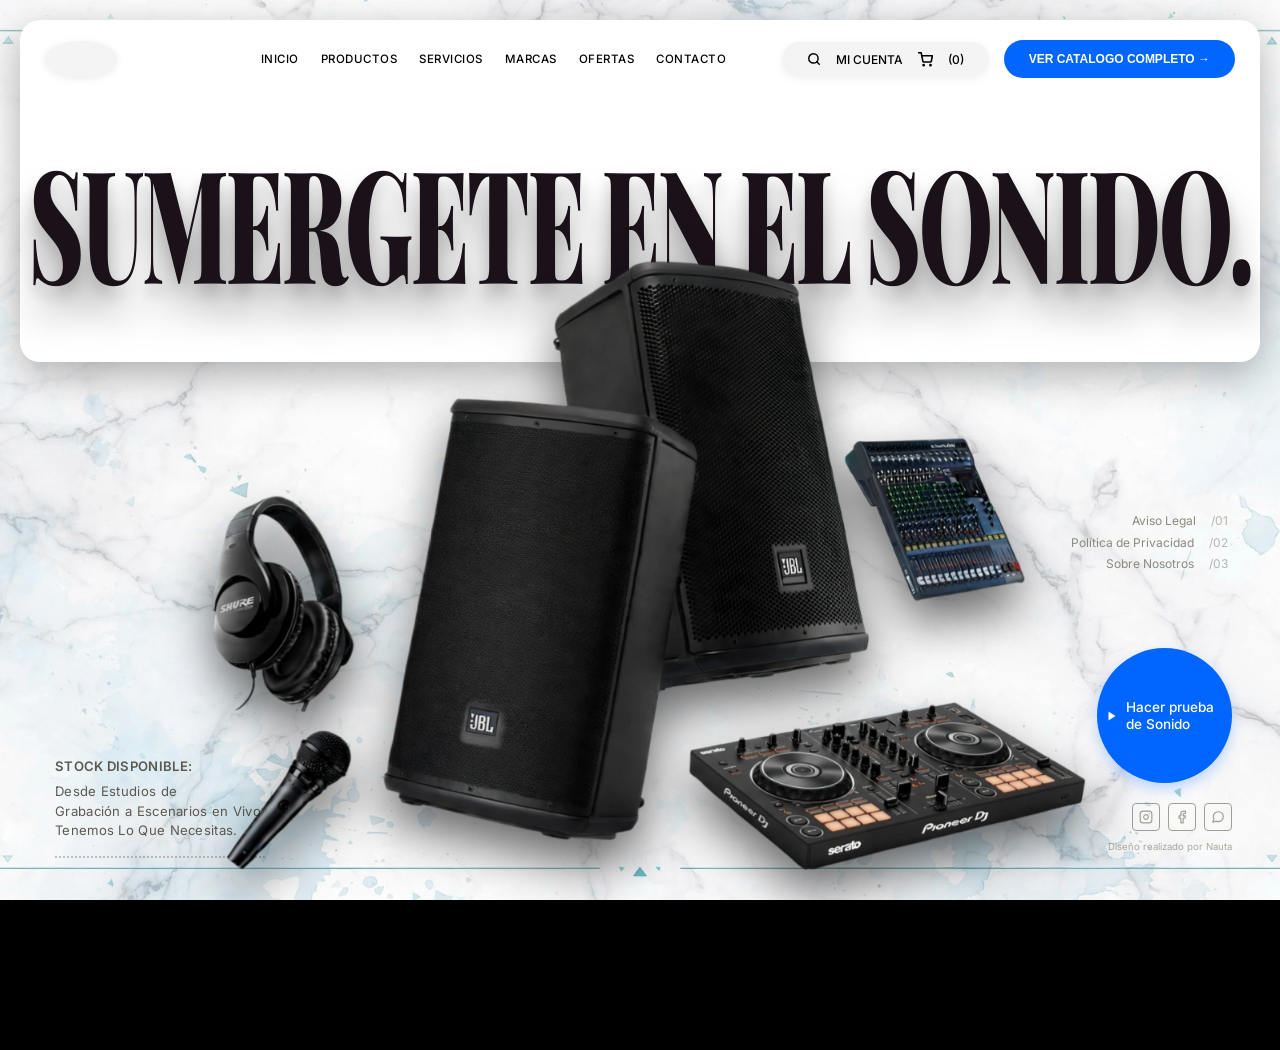
==== index.html @ 98d90fd6 "feat: initial commit - EV Pro landing page Sitio web de EV Pro, tienda de audio profesional. Incluye" ====
<!DOCTYPE html>
<html lang="es">
<head>
    <meta charset="UTF-8">
    <meta name="viewport" content="width=device-width, initial-scale=1.0">
    <title>EV Pro - Inicio</title>

    <link rel="preconnect" href="https://fonts.googleapis.com">
    <link rel="preconnect" href="https://fonts.gstatic.com" crossorigin>
    <link href="https://fonts.googleapis.com/css2?family=Inter:wght@400;500;600&family=Playfair+Display:wght@700;900&display=swap" rel="stylesheet">

    <link rel="stylesheet" href="css/style.css">
</head>
<body>

    <div class="top-panel">
        <header>
            <div class="logo-placeholder" aria-hidden="true"></div>

            <nav class="nav-center">
                <a href="#" data-route="nav-inicio">INICIO</a>
                <a href="#" data-route="nav-productos">PRODUCTOS</a>
                <a href="#" data-route="nav-servicios">SERVICIOS</a>
                <a href="#" data-route="nav-marcas">MARCAS</a>
                <a href="#" data-route="nav-ofertas">OFERTAS</a>
                <a href="#" data-route="nav-contacto">CONTACTO</a>
            </nav>

            <div class="nav-right-container">
                <div class="nav-right-pill" data-route="nav-cuenta" role="button" tabindex="0">
                    <svg width="14" height="14" viewBox="0 0 24 24" fill="none" stroke="currentColor" stroke-width="2.5" stroke-linecap="round" stroke-linejoin="round"><circle cx="11" cy="11" r="8"></circle><line x1="21" y1="21" x2="16.65" y2="16.65"></line></svg>
                    <span>MI CUENTA</span>
                    <svg width="15" height="15" viewBox="0 0 24 24" fill="none" stroke="currentColor" stroke-width="2.5" stroke-linecap="round" stroke-linejoin="round"><circle cx="9" cy="21" r="1"></circle><circle cx="20" cy="21" r="1"></circle><path d="M1 1h4l2.68 13.39a2 2 0 0 0 2 1.61h9.72a2 2 0 0 0 2-1.61L23 6H6"></path></svg>
                    <span data-route="nav-carrito">(0)</span>
                </div>
                <button class="btn-catalog" data-route="btn-catalog">VER CATALOGO COMPLETO &rarr;</button>
            </div>
        </header>

        <div class="hero-title">
            <h1>SUMERGETE EN EL SONIDO.</h1>
        </div>
    </div>

    <img
        class="decorative-products"
        src="Elementos Decorativo.png"
        alt="Productos de audio EV Pro"
        decoding="async"
        fetchpriority="high"
    >

    <div class="bottom-left">
        <strong>STOCK DISPONIBLE:</strong>
        Desde Estudios de<br>
        Grabación a Escenarios en Vivo:<br>
        Tenemos Lo Que Necesitas.
        <div class="dotted-line"></div>
    </div>

    <ul class="mid-right-links">
        <li>Aviso Legal <span>/01</span></li>
        <li>Política de Privacidad <span>/02</span></li>
        <li>Sobre Nosotros <span>/03</span></li>
    </ul>

    <div class="bottom-right">
        <button class="circle-btn" data-route="btn-prueba">
            <svg width="12" height="12" viewBox="0 0 24 24" fill="currentColor"><path d="M5 3l14 9-14 9V3z"/></svg>
            <span>Hacer prueba<br>de Sonido</span>
        </button>

        <div class="social-container">
            <div class="social-icons">
                <a href="#" data-social="instagram" aria-label="Instagram">
                    <svg width="14" height="14" viewBox="0 0 24 24" fill="none" stroke="currentColor" stroke-width="2" stroke-linecap="round" stroke-linejoin="round"><rect x="2" y="2" width="20" height="20" rx="5" ry="5"></rect><path d="M16 11.37A4 4 0 1 1 12.63 8 4 4 0 0 1 16 11.37z"></path><line x1="17.5" y1="6.5" x2="17.51" y2="6.5"></line></svg>
                </a>
                <a href="#" data-social="facebook" aria-label="Facebook">
                    <svg width="14" height="14" viewBox="0 0 24 24" fill="none" stroke="currentColor" stroke-width="2" stroke-linecap="round" stroke-linejoin="round"><path d="M18 2h-3a5 5 0 0 0-5 5v3H7v4h3v8h4v-8h3l1-4h-4V7a1 1 0 0 1 1-1h3z"></path></svg>
                </a>
                <a href="#" data-social="whatsapp" aria-label="WhatsApp">
                    <svg width="14" height="14" viewBox="0 0 24 24" fill="none" stroke="currentColor" stroke-width="2" stroke-linecap="round" stroke-linejoin="round"><path d="M21 11.5a8.38 8.38 0 0 1-.9 3.8 8.5 8.5 0 0 1-7.6 4.7 8.38 8.38 0 0 1-3.8-.9L3 21l1.9-5.7a8.38 8.38 0 0 1-.9-3.8 8.5 8.5 0 0 1 4.7-7.6 8.38 8.38 0 0 1 3.8-.9h.5a8.48 8.48 0 0 1 8 8v.5z"></path></svg>
                </a>
            </div>
            <p>Diseño realizado por Nauta</p>
        </div>
    </div>

    <script src="js/main.js"></script>
</body>
</html>
---- css/style.css ----
/* ================= VARIABLES ================= */
:root {
    --color-blue: #0066ff;
    --color-blue-hover: #0052cc;
    --color-bg-black: #000000;
    --color-text-beige: #8c897d;
    --color-pill-bg: #f4f4f5;
    --ease-smooth: cubic-bezier(0.4, 0, 0.2, 1);

    /* Stacking context */
    --z-footer: 5;
    --z-panel: 10;
    --z-decorative: 20;
}

* {
    margin: 0;
    padding: 0;
    box-sizing: border-box;
}

body {
    /* Posicionamiento */
    position: relative;

    /* Box model */
    width: 100vw;
    height: 100vh;
    overflow: hidden;

    /* Tipografía */
    font-family: 'Inter', sans-serif;

    /* Visual — fondo */
    background-color: var(--color-bg-black);
    background-image: url('../Fondo Web.png');
    background-size: cover;
    background-position: center;
    background-repeat: no-repeat;
}

/* ================= PANEL BLANCO SUPERIOR ================= */
.top-panel {
    /* Posicionamiento */
    position: absolute;
    top: 20px;
    left: 20px;
    right: 20px;
    z-index: var(--z-panel);

    /* Layout */
    display: flex;
    flex-direction: column;
    height: 38vh;
    padding: 20px 25px;

    /* Visual */
    background: #ffffff;
    border-radius: 20px;
    box-shadow: 0 12px 40px rgba(0, 0, 0, 0.3);

    /* Animación */
    animation: panelFadeIn 0.8s var(--ease-smooth) both;
}

@keyframes panelFadeIn {
    from {
        opacity: 0;
        transform: translateY(-20px);
    }
    to {
        opacity: 1;
        transform: translateY(0);
    }
}

/* ================= NAVEGACIÓN ================= */
header {
    display: grid;
    grid-template-columns: 160px 1fr auto;
    align-items: center;
    gap: 20px;
}

.logo-placeholder {
    /* Box model */
    flex-shrink: 0;
    width: 72px;
    height: 36px;

    /* Visual */
    background: var(--color-pill-bg);
    border-radius: 50%;
    box-shadow: 0 2px 8px rgba(0, 0, 0, 0.08);

    /* Transición */
    transition: background-color 0.3s var(--ease-smooth), box-shadow 0.3s var(--ease-smooth);
}

.logo-placeholder:hover {
    background: #e8e8ea;
}

.nav-center {
    display: flex;
    justify-content: center;
    gap: 22px;
    flex-wrap: wrap;
}

.nav-center a {
    /* Posicionamiento */
    position: relative;
    padding: 4px 0;
    white-space: nowrap;

    /* Tipografía */
    font-size: 0.72rem;
    font-weight: 500;
    letter-spacing: 0.5px;
    color: #000;
    text-decoration: none;

    /* Transición */
    transition: color 0.3s var(--ease-smooth);
}

.nav-center a::after {
    content: '';
    position: absolute;
    left: 0;
    bottom: 0;
    width: 0;
    height: 1.5px;
    background: var(--color-blue);
    transition: width 0.3s var(--ease-smooth);
}

.nav-center a:hover {
    color: var(--color-blue);
}

.nav-center a:hover::after {
    width: 100%;
}

.nav-right-container {
    display: flex;
    align-items: center;
    gap: 15px;
}

.nav-right-pill {
    /* Layout */
    display: flex;
    align-items: center;
    gap: 15px;
    padding: 10px 25px;

    /* Tipografía */
    font-size: 0.75rem;
    font-weight: 500;
    color: #000;

    /* Visual */
    background: var(--color-pill-bg);
    border-radius: 40px;
    box-shadow: 0 2px 8px rgba(0, 0, 0, 0.06);

    /* Interacción */
    cursor: pointer;

    /* Transición */
    transition: background-color 0.3s var(--ease-smooth), transform 0.2s var(--ease-smooth), box-shadow 0.3s var(--ease-smooth);
}

.nav-right-pill:hover {
    background: #e8e8ea;
    transform: translateY(-2px);
    box-shadow: 0 6px 16px rgba(0, 0, 0, 0.12);
}

.nav-right-pill svg {
    color: #000;
    transition: color 0.3s var(--ease-smooth);
}

.nav-right-pill:hover svg {
    color: var(--color-blue);
}

.btn-catalog {
    /* Layout */
    display: flex;
    align-items: center;
    padding: 12px 25px;

    /* Tipografía */
    font-size: 0.75rem;
    font-weight: 600;
    color: #fff;

    /* Visual */
    background: var(--color-blue);
    border: none;
    border-radius: 40px;

    /* Interacción */
    cursor: pointer;

    /* Transición */
    transition: background-color 0.3s var(--ease-smooth), transform 0.2s var(--ease-smooth), box-shadow 0.3s var(--ease-smooth);
}

.btn-catalog:hover {
    background: var(--color-blue-hover);
    transform: translateY(-2px);
    box-shadow: 0 8px 16px rgba(0, 102, 255, 0.35);
}

.btn-catalog:active {
    transform: translateY(0);
}

/* ================= TIPOGRAFÍA GIGANTE ================= */
.hero-title {
    flex-grow: 1;
    display: flex;
    justify-content: center;
    align-items: center;
    width: 100%;
}

.hero-title h1 {
    /* Box model */
    margin-top: 2vh;

    /* Tipografía */
    font-family: 'Playfair Display', serif;
    font-size: 7vw;
    font-weight: 900;
    line-height: 1;
    letter-spacing: -2px;
    white-space: nowrap;
    color: #1b1219;

    /* Visual */
    text-shadow: 0px 18px 28px rgba(0, 0, 0, 0.35), 0px 6px 12px rgba(0, 0, 0, 0.18);

    /* Transform y animación */
    transform: scaleY(1.75);
    animation: titleSlideIn 1s var(--ease-smooth) 0.2s both;
}

@keyframes titleSlideIn {
    from {
        opacity: 0;
        transform: scaleY(1.75) translateX(-30px);
    }
    to {
        opacity: 1;
        transform: scaleY(1.75) translateX(0);
    }
}

/* ================= INFERIOR IZQUIERDA ================= */
.bottom-left {
    /* Posicionamiento */
    position: absolute;
    bottom: 42px;
    left: 55px;
    z-index: var(--z-footer);

    /* Tipografía */
    font-size: 0.82rem;
    line-height: 1.5;
    letter-spacing: 0.3px;
    color: #5c5950;

    /* Animación */
    animation: sideFadeIn 0.8s var(--ease-smooth) 0.4s both;
}

.bottom-left strong {
    display: block;
    margin-bottom: 5px;
    font-weight: 600;
}

.dotted-line {
    margin-top: 15px;
    border-bottom: 2px dotted var(--color-text-beige);
    width: 100%;
    opacity: 0.5;
}

/* ================= MEDIA DERECHA ================= */
.mid-right-links {
    /* Posicionamiento */
    position: absolute;
    bottom: 325px;
    right: 52px;
    z-index: var(--z-footer);

    /* Layout */
    text-align: right;
    list-style: none;

    /* Tipografía */
    font-size: 0.75rem;
    line-height: 1.8;
    color: var(--color-text-beige);

    /* Animación */
    animation: sideFadeIn 0.8s var(--ease-smooth) 0.6s both;
}

.mid-right-links li {
    transition: color 0.3s var(--ease-smooth), transform 0.3s var(--ease-smooth);
    cursor: pointer;
}

.mid-right-links li:hover {
    color: #fff;
    transform: translateX(-4px);
    text-shadow: 0 0 12px rgba(255, 255, 255, 0.2);
}

.mid-right-links span {
    opacity: 0.6;
    margin-left: 12px;
}

/* ================= INFERIOR DERECHA ================= */
.bottom-right {
    /* Posicionamiento */
    position: absolute;
    bottom: 48px;
    right: 48px;
    z-index: var(--z-footer);

    /* Layout */
    display: flex;
    flex-direction: column;
    align-items: flex-end;
    gap: 20px;

    /* Animación */
    animation: sideFadeIn 0.8s var(--ease-smooth) 0.8s both;
}

@keyframes sideFadeIn {
    from {
        opacity: 0;
        transform: translateY(15px);
    }
    to {
        opacity: 1;
        transform: translateY(0);
    }
}

.circle-btn {
    /* Layout */
    display: flex;
    align-items: center;
    justify-content: center;
    gap: 8px;
    padding-right: 10px;

    /* Box model */
    width: 135px;
    height: 135px;

    /* Tipografía */
    font-family: 'Inter', sans-serif;
    font-size: 0.85rem;
    font-weight: 500;
    line-height: 1.2;
    text-align: left;
    color: #ffffff;

    /* Visual */
    background-color: var(--color-blue);
    border: none;
    border-radius: 50%;
    box-shadow: 0 6px 14px rgba(0, 102, 255, 0.25);

    /* Interacción */
    cursor: pointer;

    /* Transición */
    transition: background-color 0.3s var(--ease-smooth), transform 0.3s var(--ease-smooth), box-shadow 0.3s var(--ease-smooth);
}

.circle-btn:hover {
    background-color: var(--color-blue-hover);
    transform: scale(1.08);
    box-shadow: 0 10px 24px rgba(0, 102, 255, 0.45);
}

.circle-btn:active {
    transform: scale(1.02);
}

.circle-btn svg {
    flex-shrink: 0;
    transition: transform 0.3s var(--ease-smooth);
}

.circle-btn:hover svg {
    transform: translateX(2px);
}

.social-container {
    display: flex;
    flex-direction: column;
    align-items: flex-end;
    gap: 10px;
}

.social-icons {
    display: flex;
    gap: 8px;
}

.social-icons a {
    /* Layout */
    display: flex;
    align-items: center;
    justify-content: center;

    /* Box model */
    width: 28px;
    height: 28px;

    /* Visual */
    border: 1px solid var(--color-text-beige);
    border-radius: 4px;
    color: var(--color-text-beige);
    opacity: 0.8;

    /* Interacción */
    cursor: pointer;
    text-decoration: none;

    /* Transición */
    transition: background-color 0.3s var(--ease-smooth), color 0.3s var(--ease-smooth), transform 0.2s var(--ease-smooth), border-color 0.3s var(--ease-smooth);
}

.social-icons a:hover {
    background: var(--color-blue);
    border-color: var(--color-blue);
    color: #fff;
    opacity: 1;
    transform: translateY(-2px);
    box-shadow: 0 4px 12px rgba(0, 102, 255, 0.4);
}

.social-container p {
    color: var(--color-text-beige);
    font-size: 0.6rem;
    opacity: 0.7;
}

/* ================= ELEMENTO DECORATIVO CENTRAL ================= */
.decorative-products {
    /* Posicionamiento */
    position: absolute;
    left: 50%;
    bottom: -150px;
    z-index: var(--z-decorative);

    /* Box model */
    width: min(128.25vw, 2345.64px);
    max-height: 108.63vh;
    height: auto;

    /* Visual */
    pointer-events: none;

    /* Transform y animación */
    transform: translateX(-50%);
    animation:
        decorativeRise 1.2s var(--ease-smooth) 0.3s both,
        decorativeBreathe 4s ease-in-out 1.8s infinite;
}

@keyframes decorativeRise {
    from {
        opacity: 0;
        transform: translateX(-50%) translateY(40px);
    }
    to {
        opacity: 1;
        transform: translateX(-50%) translateY(0);
    }
}

@keyframes decorativeBreathe {
    0%, 100% {
        transform: translateX(-50%);
        opacity: 1;
    }
    50% {
        transform: translateX(-50%);
        opacity: 0.82;
    }
}

/* ================= ACCESIBILIDAD ================= */
:focus-visible {
    outline: 2px solid var(--color-blue);
    outline-offset: 3px;
}

@media (prefers-reduced-motion: reduce) {
    *,
    *::before,
    *::after {
        animation-duration: 0.01ms !important;
        animation-iteration-count: 1 !important;
        transition-duration: 0.01ms !important;
    }
}
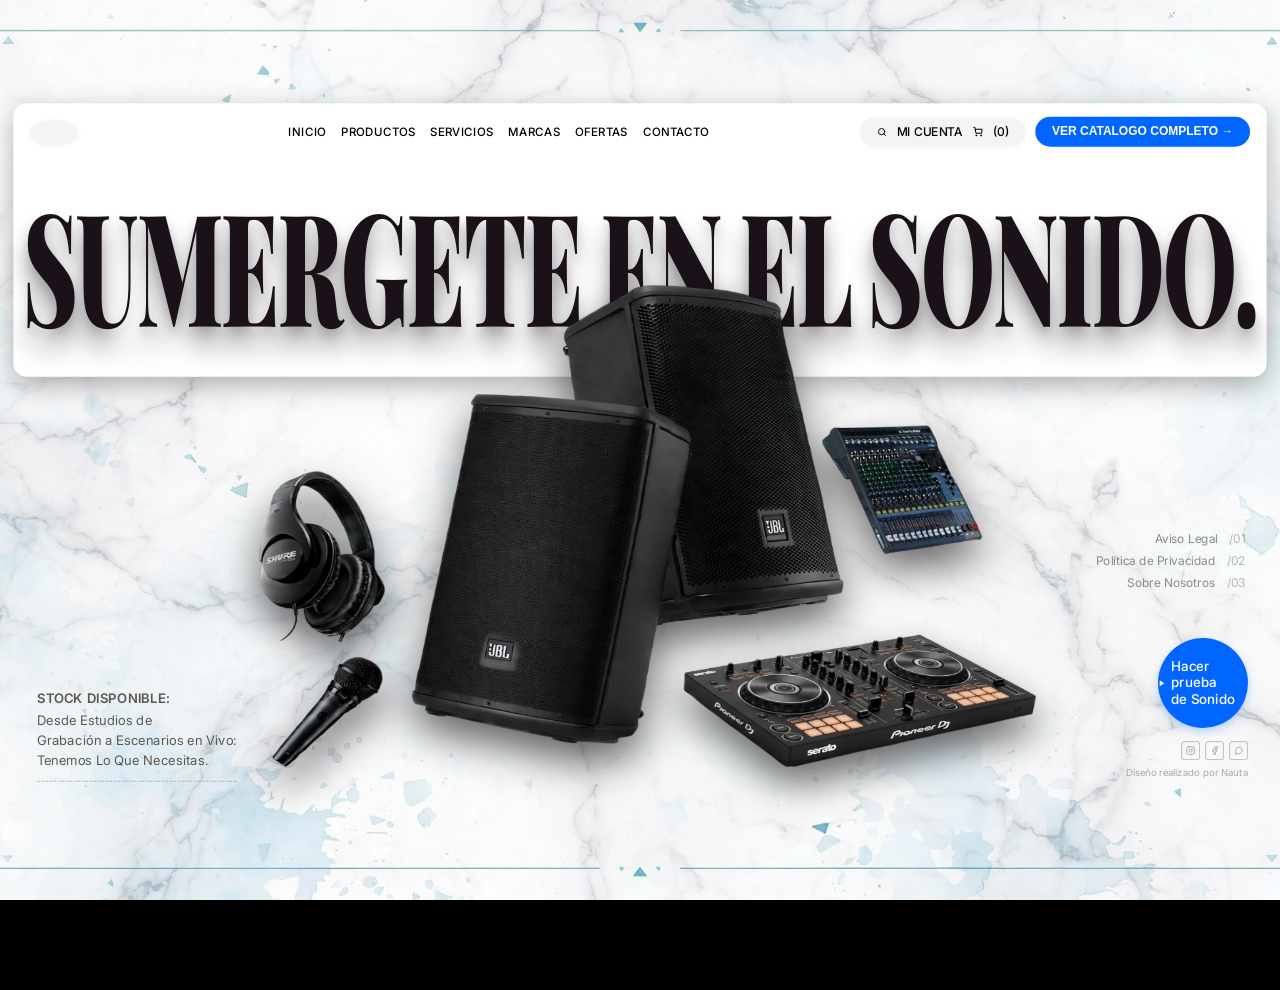
==== commit 777cd61b: "style: replace decorative breathe with float, fix scroll black background" ====
--- a/index.html
+++ b/index.html
@@ -12,7 +12,7 @@
     <link rel="stylesheet" href="css/style.css">
 </head>
 <body>
-
+    <div id="app">
     <div class="top-panel">
         <header>
             <div class="logo-placeholder" aria-hidden="true"></div>
@@ -86,6 +86,8 @@
         </div>
     </div>
 
+    </div>
+
     <script src="js/main.js"></script>
 </body>
 </html>
--- a/css/style.css
+++ b/css/style.css
@@ -20,23 +20,24 @@
 }
 
 body {
-    /* Posicionamiento */
-    position: relative;
-
-    /* Box model */
+    margin: 0;
     width: 100vw;
     height: 100vh;
     overflow: hidden;
-
-    /* Tipografía */
     font-family: 'Inter', sans-serif;
-
-    /* Visual — fondo */
     background-color: var(--color-bg-black);
     background-image: url('../Fondo Web.png');
     background-size: cover;
     background-position: center;
     background-repeat: no-repeat;
+    background-attachment: fixed;
+}
+
+#app {
+    position: relative;
+    width: 1920px;
+    height: 1080px;
+    transform-origin: top left;
 }
 
 /* ================= PANEL BLANCO SUPERIOR ================= */
@@ -51,7 +52,7 @@
     /* Layout */
     display: flex;
     flex-direction: column;
-    height: 38vh;
+    height: 410px;
     padding: 20px 25px;
 
     /* Visual */
@@ -115,7 +116,7 @@
     white-space: nowrap;
 
     /* Tipografía */
-    font-size: 0.72rem;
+    font-size: calc(0.72rem / var(--page-scale, 1));
     font-weight: 500;
     letter-spacing: 0.5px;
     color: #000;
@@ -158,7 +159,7 @@
     padding: 10px 25px;
 
     /* Tipografía */
-    font-size: 0.75rem;
+    font-size: calc(0.75rem / var(--page-scale, 1));
     font-weight: 500;
     color: #000;
 
@@ -196,7 +197,7 @@
     padding: 12px 25px;
 
     /* Tipografía */
-    font-size: 0.75rem;
+    font-size: calc(0.75rem / var(--page-scale, 1));
     font-weight: 600;
     color: #fff;
 
@@ -233,11 +234,11 @@
 
 .hero-title h1 {
     /* Box model */
-    margin-top: 2vh;
+    margin-top: 22px;
 
     /* Tipografía */
     font-family: 'Playfair Display', serif;
-    font-size: 7vw;
+    font-size: 134px;
     font-weight: 900;
     line-height: 1;
     letter-spacing: -2px;
@@ -272,7 +273,7 @@
     z-index: var(--z-footer);
 
     /* Tipografía */
-    font-size: 0.82rem;
+    font-size: calc(0.82rem / var(--page-scale, 1));
     line-height: 1.5;
     letter-spacing: 0.3px;
     color: #5c5950;
@@ -307,7 +308,7 @@
     list-style: none;
 
     /* Tipografía */
-    font-size: 0.75rem;
+    font-size: calc(0.75rem / var(--page-scale, 1));
     line-height: 1.8;
     color: var(--color-text-beige);
 
@@ -374,7 +375,7 @@
 
     /* Tipografía */
     font-family: 'Inter', sans-serif;
-    font-size: 0.85rem;
+    font-size: calc(0.85rem / var(--page-scale, 1));
     font-weight: 500;
     line-height: 1.2;
     text-align: left;
@@ -459,7 +460,7 @@
 
 .social-container p {
     color: var(--color-text-beige);
-    font-size: 0.6rem;
+    font-size: calc(0.6rem / var(--page-scale, 1));
     opacity: 0.7;
 }
 
@@ -472,8 +473,8 @@
     z-index: var(--z-decorative);
 
     /* Box model */
-    width: min(128.25vw, 2345.64px);
-    max-height: 108.63vh;
+    width: 2192px;
+    max-height: 1097px;
     height: auto;
 
     /* Visual */
@@ -483,7 +484,7 @@
     transform: translateX(-50%);
     animation:
         decorativeRise 1.2s var(--ease-smooth) 0.3s both,
-        decorativeBreathe 4s ease-in-out 1.8s infinite;
+        decorativeFloat 5s ease-in-out 1.8s infinite;
 }
 
 @keyframes decorativeRise {
@@ -497,14 +498,12 @@
     }
 }
 
-@keyframes decorativeBreathe {
+@keyframes decorativeFloat {
     0%, 100% {
-        transform: translateX(-50%);
-        opacity: 1;
+        transform: translateX(-50%) translateY(0);
     }
     50% {
-        transform: translateX(-50%);
-        opacity: 0.82;
+        transform: translateX(-50%) translateY(-8px);
     }
 }
 
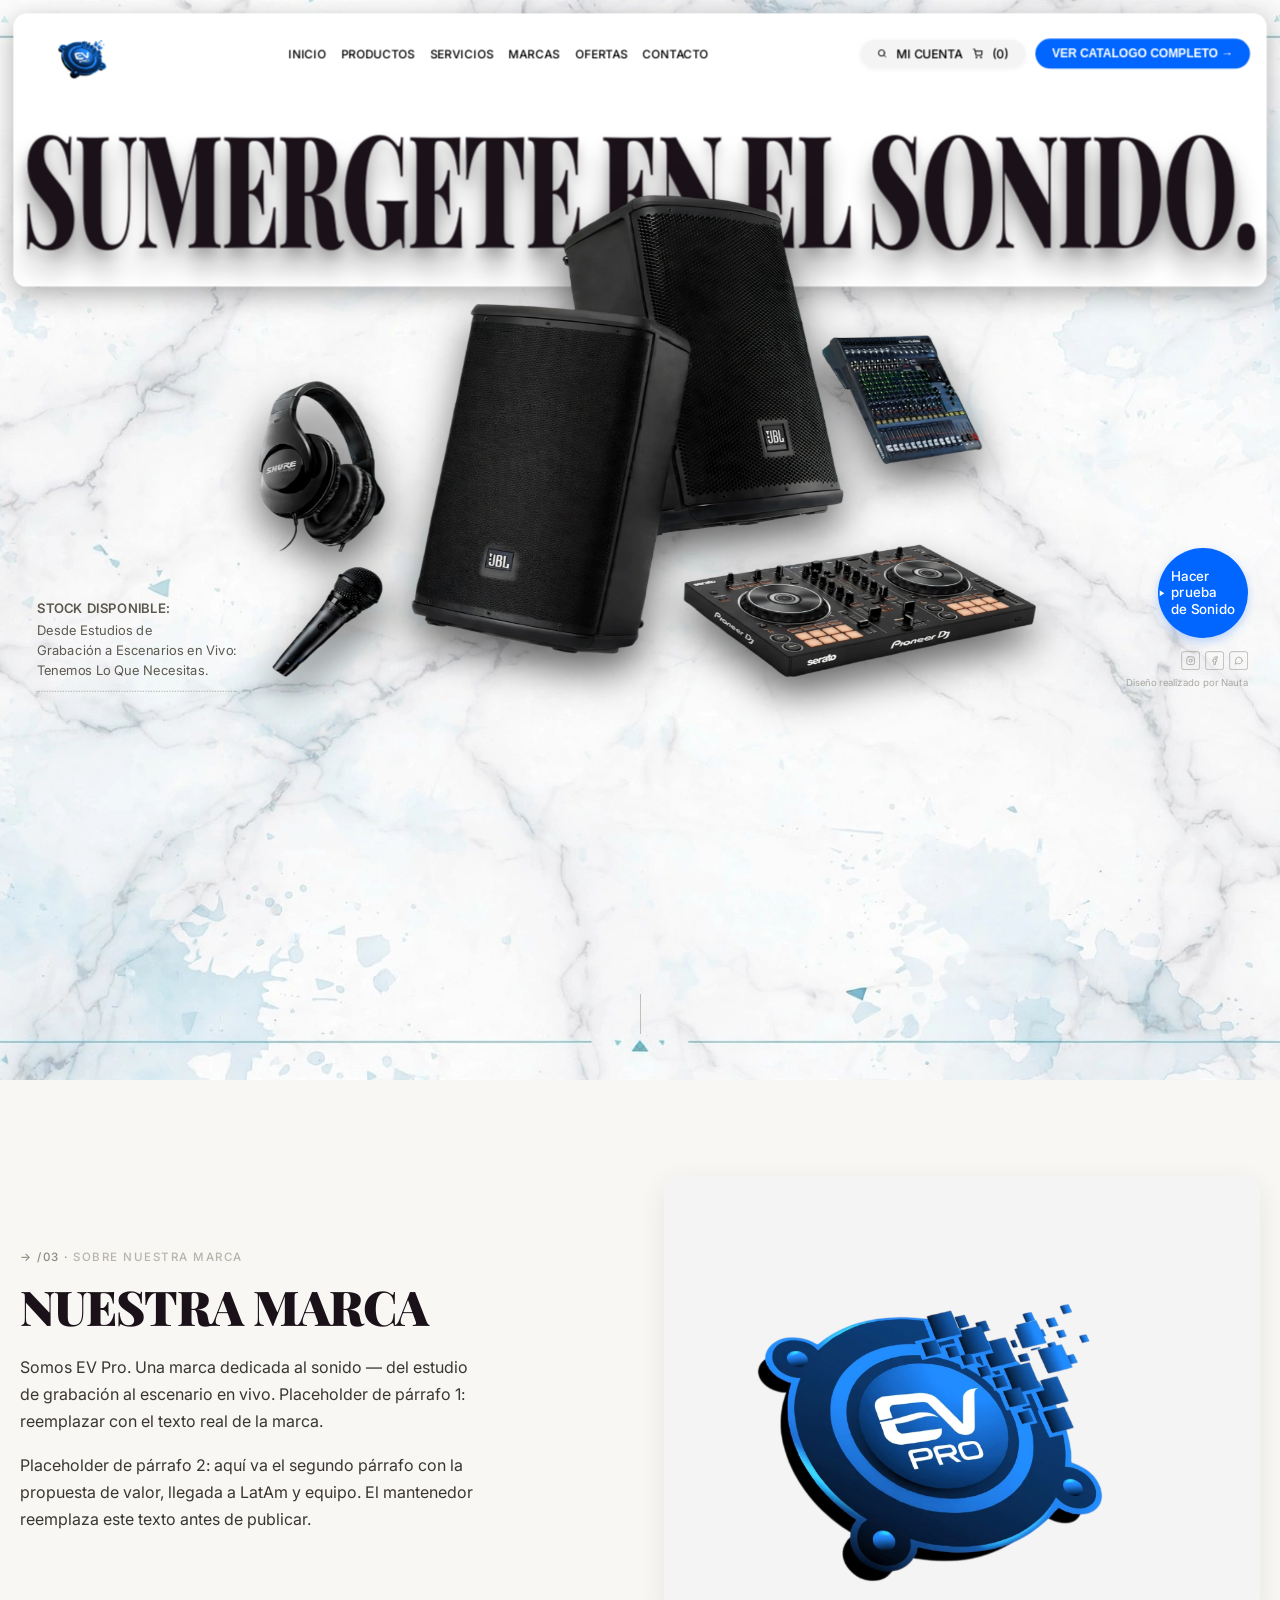
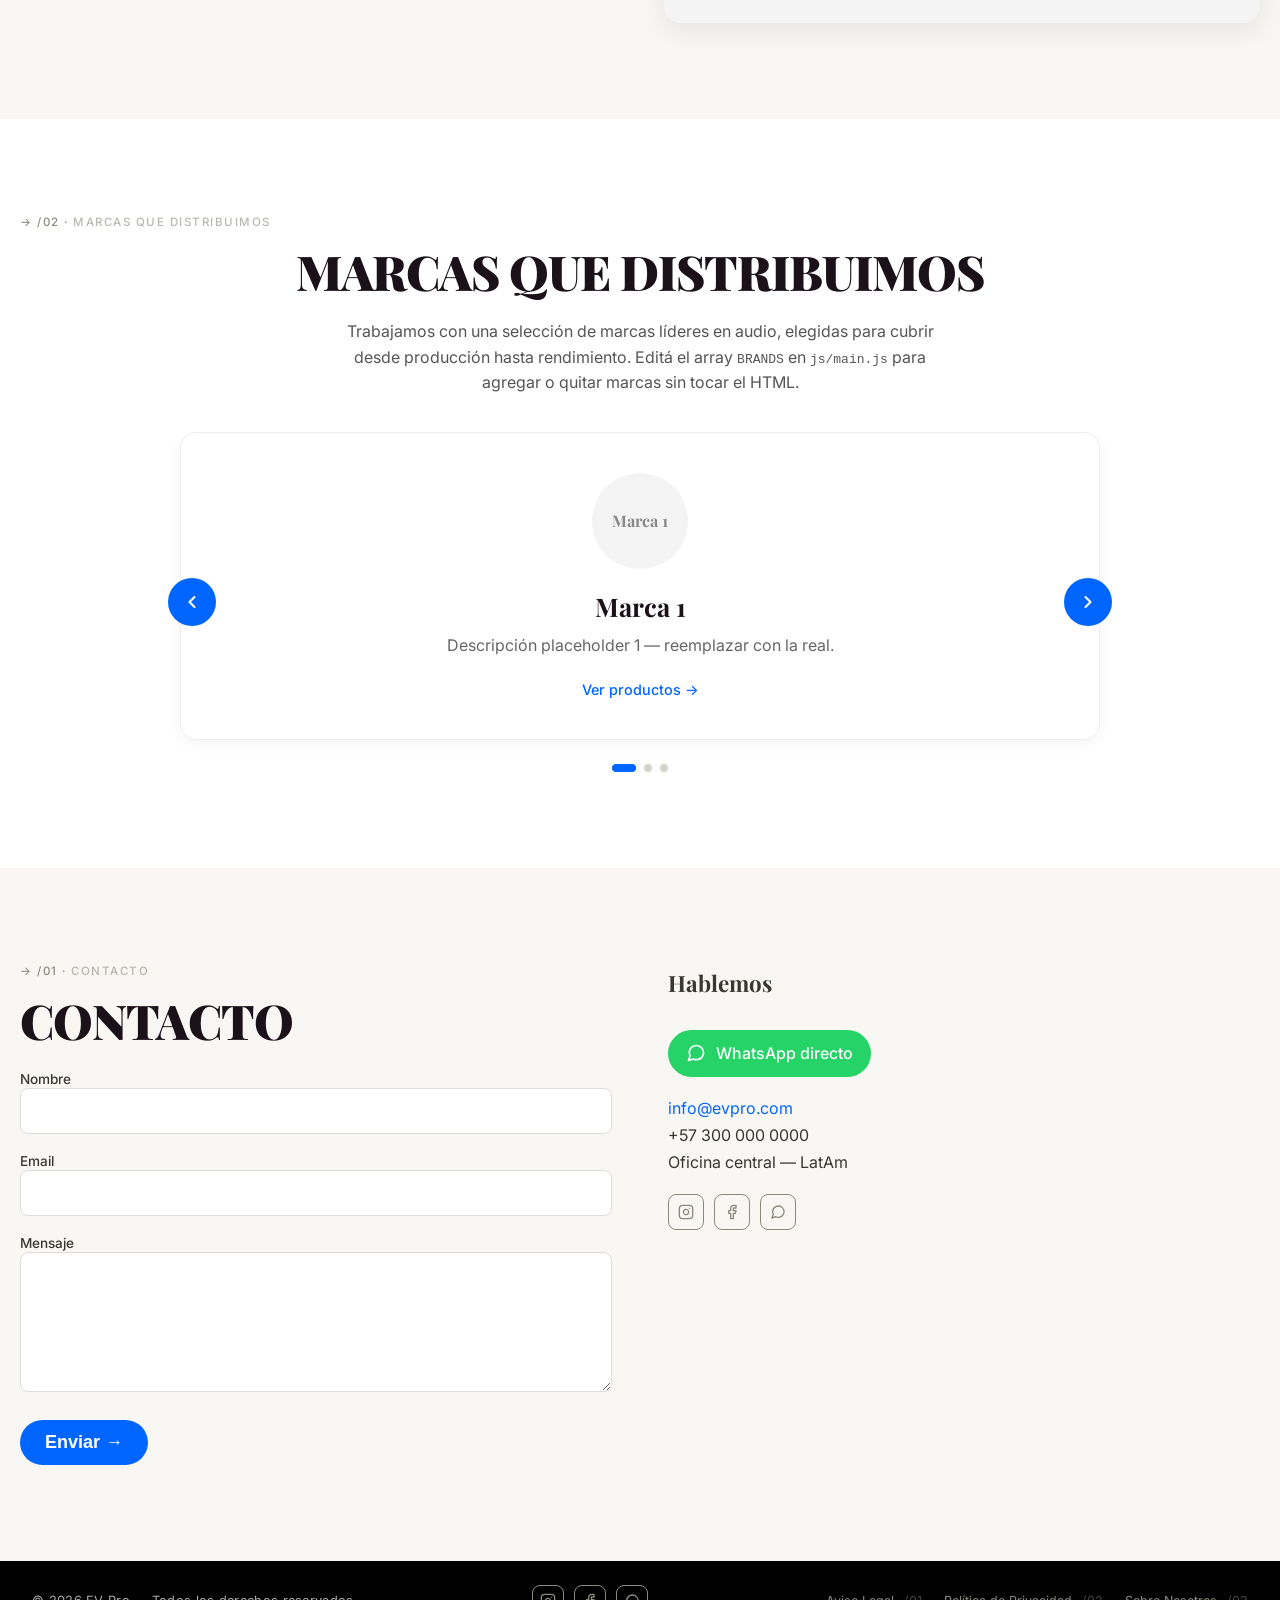
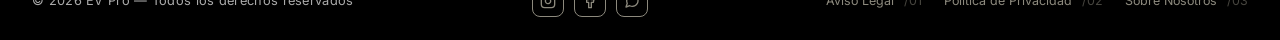
==== commit 510a1120: "feat: homepage redesign - hero compacto + 3 secciones editoriales + logo - Hero original preservado " ====
--- a/index.html
+++ b/index.html
@@ -12,82 +12,176 @@
     <link rel="stylesheet" href="css/style.css">
 </head>
 <body>
+
+<!-- ===================== HERO (dark ~75vh) =====================
+     El #app (1920x1080 escalado por fitToViewport) vive dentro de .hero-wrap,
+     que lo recorta a un min-height de 75vh. Las secciones nuevas viven FUERA de
+     aquí, al nivel del body, como pide la restricción del design doc. -->
+<div class="hero-wrap">
     <div id="app">
-    <div class="top-panel">
-        <header>
-            <div class="logo-placeholder" aria-hidden="true"></div>
+        <div class="top-panel">
+            <header>
+                <img class="logo-img" src="logo.png" alt="EV Pro">
 
-            <nav class="nav-center">
-                <a href="#" data-route="nav-inicio">INICIO</a>
-                <a href="#" data-route="nav-productos">PRODUCTOS</a>
-                <a href="#" data-route="nav-servicios">SERVICIOS</a>
-                <a href="#" data-route="nav-marcas">MARCAS</a>
-                <a href="#" data-route="nav-ofertas">OFERTAS</a>
-                <a href="#" data-route="nav-contacto">CONTACTO</a>
-            </nav>
+                <nav class="nav-center">
+                    <a href="#" data-route="nav-inicio">INICIO</a>
+                    <a href="#" data-route="nav-productos">PRODUCTOS</a>
+                    <a href="#" data-route="nav-servicios">SERVICIOS</a>
+                    <a href="#marcas" data-route="nav-marcas">MARCAS</a>
+                    <a href="#" data-route="nav-ofertas">OFERTAS</a>
+                    <a href="#contacto" data-route="nav-contacto">CONTACTO</a>
+                </nav>
 
-            <div class="nav-right-container">
-                <div class="nav-right-pill" data-route="nav-cuenta" role="button" tabindex="0">
-                    <svg width="14" height="14" viewBox="0 0 24 24" fill="none" stroke="currentColor" stroke-width="2.5" stroke-linecap="round" stroke-linejoin="round"><circle cx="11" cy="11" r="8"></circle><line x1="21" y1="21" x2="16.65" y2="16.65"></line></svg>
-                    <span>MI CUENTA</span>
-                    <svg width="15" height="15" viewBox="0 0 24 24" fill="none" stroke="currentColor" stroke-width="2.5" stroke-linecap="round" stroke-linejoin="round"><circle cx="9" cy="21" r="1"></circle><circle cx="20" cy="21" r="1"></circle><path d="M1 1h4l2.68 13.39a2 2 0 0 0 2 1.61h9.72a2 2 0 0 0 2-1.61L23 6H6"></path></svg>
-                    <span data-route="nav-carrito">(0)</span>
+                <div class="nav-right-container">
+                    <div class="nav-right-pill" data-route="nav-cuenta" role="button" tabindex="0">
+                        <svg width="14" height="14" viewBox="0 0 24 24" fill="none" stroke="currentColor" stroke-width="2.5" stroke-linecap="round" stroke-linejoin="round"><circle cx="11" cy="11" r="8"></circle><line x1="21" y1="21" x2="16.65" y2="16.65"></line></svg>
+                        <span>MI CUENTA</span>
+                        <svg width="15" height="15" viewBox="0 0 24 24" fill="none" stroke="currentColor" stroke-width="2.5" stroke-linecap="round" stroke-linejoin="round"><circle cx="9" cy="21" r="1"></circle><circle cx="20" cy="21" r="1"></circle><path d="M1 1h4l2.68 13.39a2 2 0 0 0 2 1.61h9.72a2 2 0 0 0 2-1.61L23 6H6"></path></svg>
+                        <span data-route="nav-carrito">(0)</span>
+                    </div>
+                    <button class="btn-catalog" data-route="btn-catalog">VER CATALOGO COMPLETO &rarr;</button>
                 </div>
-                <button class="btn-catalog" data-route="btn-catalog">VER CATALOGO COMPLETO &rarr;</button>
+            </header>
+
+            <div class="hero-title">
+                <h1>SUMERGETE EN EL SONIDO.</h1>
             </div>
-        </header>
+        </div>
 
-        <div class="hero-title">
-            <h1>SUMERGETE EN EL SONIDO.</h1>
+        <img
+            class="decorative-products"
+            src="Elementos Decorativo.png"
+            alt="Productos de audio EV Pro"
+            decoding="async"
+            fetchpriority="high"
+        >
+
+        <div class="bottom-left">
+            <strong>STOCK DISPONIBLE:</strong>
+            Desde Estudios de<br>
+            Grabación a Escenarios en Vivo:<br>
+            Tenemos Lo Que Necesitas.
+            <div class="dotted-line"></div>
+        </div>
+
+        <div class="bottom-right">
+            <button class="circle-btn" data-route="btn-prueba">
+                <svg width="12" height="12" viewBox="0 0 24 24" fill="currentColor"><path d="M5 3l14 9-14 9V3z"/></svg>
+                <span>Hacer prueba<br>de Sonido</span>
+            </button>
+
+            <div class="social-container">
+                <div class="social-icons">
+                    <a href="#" data-social="instagram" aria-label="Instagram">
+                        <svg width="14" height="14" viewBox="0 0 24 24" fill="none" stroke="currentColor" stroke-width="2" stroke-linecap="round" stroke-linejoin="round"><rect x="2" y="2" width="20" height="20" rx="5" ry="5"></rect><path d="M16 11.37A4 4 0 1 1 12.63 8 4 4 0 0 1 16 11.37z"></path><line x1="17.5" y1="6.5" x2="17.51" y2="6.5"></line></svg>
+                    </a>
+                    <a href="#" data-social="facebook" aria-label="Facebook">
+                        <svg width="14" height="14" viewBox="0 0 24 24" fill="none" stroke="currentColor" stroke-width="2" stroke-linecap="round" stroke-linejoin="round"><path d="M18 2h-3a5 5 0 0 0-5 5v3H7v4h3v8h4v-8h3l1-4h-4V7a1 1 0 0 1 1-1h3z"></path></svg>
+                    </a>
+                    <a href="#" data-social="whatsapp" aria-label="WhatsApp">
+                        <svg width="14" height="14" viewBox="0 0 24 24" fill="none" stroke="currentColor" stroke-width="2" stroke-linecap="round" stroke-linejoin="round"><path d="M21 11.5a8.38 8.38 0 0 1-.9 3.8 8.5 8.5 0 0 1-7.6 4.7 8.38 8.38 0 0 1-3.8-.9L3 21l1.9-5.7a8.38 8.38 0 0 1-.9-3.8 8.5 8.5 0 0 1 4.7-7.6 8.38 8.38 0 0 1 3.8-.9h.5a8.48 8.48 0 0 1 8 8v.5z"></path></svg>
+                    </a>
+                </div>
+                <p>Diseño realizado por Nauta</p>
+            </div>
         </div>
     </div>
 
-    <img
-        class="decorative-products"
-        src="Elementos Decorativo.png"
-        alt="Productos de audio EV Pro"
-        decoding="async"
-        fetchpriority="high"
-    >
+    <!-- Scroll hint decorativo (línea 1px + chevron animado) -->
+    <div class="scroll-hint" aria-hidden="true">
+        <span class="scroll-line"></span>
+        <svg width="16" height="16" viewBox="0 0 24 24" fill="none" stroke="currentColor" stroke-width="2" stroke-linecap="round" stroke-linejoin="round"><polyline points="6 9 12 15 18 9"></polyline></svg>
+    </div>
+</div><!-- /.hero-wrap -->
 
-    <div class="bottom-left">
-        <strong>STOCK DISPONIBLE:</strong>
-        Desde Estudios de<br>
-        Grabación a Escenarios en Vivo:<br>
-        Tenemos Lo Que Necesitas.
-        <div class="dotted-line"></div>
+<!-- ===================== SOBRE NUESTRA MARCA ===================== -->
+<section id="sobre" class="section-light">
+    <div class="section-inner">
+        <div class="about-copy">
+            <div class="overline reveal">&rarr; /03 &middot; <span>SOBRE NUESTRA MARCA</span></div>
+            <h2 class="section-h2 reveal">NUESTRA MARCA</h2>
+            <p class="reveal">Somos EV Pro. Una marca dedicada al sonido — del estudio de grabación al escenario en vivo. Placeholder de párrafo 1: reemplazar con el texto real de la marca.</p>
+            <p class="reveal">Placeholder de párrafo 2: aquí va el segundo párrafo con la propuesta de valor, llegada a LatAm y equipo. El mantenedor reemplaza este texto antes de publicar.</p>
+        </div>
+        <div class="about-visual reveal r-r">
+            <img src="logo.png" alt="EV Pro - Nuestra Marca">
+        </div>
     </div>
+</section>
 
-    <ul class="mid-right-links">
+<!-- ===================== MARCAS QUE DISTRIBUIMOS ===================== -->
+<section id="marcas" class="section-pure">
+    <div class="section-inner">
+        <div class="overline reveal" style="text-align:left">&rarr; /02 &middot; <span>MARCAS QUE DISTRIBUIMOS</span></div>
+        <h2 class="section-h2 reveal">MARCAS QUE DISTRIBUIMOS</h2>
+        <p class="marca-desc reveal">Trabajamos con una selección de marcas líderes en audio, elegidas para cubrir desde producción hasta rendimiento. Editá el array <code>BRANDS</code> en <code>js/main.js</code> para agregar o quitar marcas sin tocar el HTML.</p>
+
+        <div class="carousel reveal" id="brands-carousel">
+            <button class="carousel-arrow" data-carousel="prev" aria-label="Anterior">
+                <svg width="20" height="20" viewBox="0 0 24 24" fill="none" stroke="currentColor" stroke-width="2.5" stroke-linecap="round" stroke-linejoin="round"><polyline points="15 18 9 12 15 6"></polyline></svg>
+            </button>
+            <button class="carousel-arrow" data-carousel="next" aria-label="Siguiente">
+                <svg width="20" height="20" viewBox="0 0 24 24" fill="none" stroke="currentColor" stroke-width="2.5" stroke-linecap="round" stroke-linejoin="round"><polyline points="9 18 15 12 9 6"></polyline></svg>
+            </button>
+            <div class="carousel-track"></div>
+            <div class="carousel-dots" role="tablist"></div>
+        </div>
+    </div>
+</section>
+
+<!-- ===================== CONTACTO ===================== -->
+<section id="contacto" class="section-light">
+    <div class="section-inner">
+        <div>
+            <div class="overline reveal">&rarr; /01 &middot; <span>CONTACTO</span></div>
+            <h2 class="section-h2 reveal">CONTACTO</h2>
+            <form class="contact-form reveal r-l" novalidate>
+                <div>
+                    <label for="cf-nombre">Nombre</label>
+                    <input type="text" id="cf-nombre" name="nombre" required>
+                </div>
+                <div>
+                    <label for="cf-email">Email</label>
+                    <input type="email" id="cf-email" name="email" required>
+                </div>
+                <div>
+                    <label for="cf-mensaje">Mensaje</label>
+                    <textarea id="cf-mensaje" name="mensaje" required></textarea>
+                </div>
+                <button type="submit" class="btn-catalog">Enviar &rarr;</button>
+            </form>
+        </div>
+        <div class="contact-info reveal r-r">
+            <h3>Hablemos</h3>
+            <a href="https://wa.me/573000000000?text=Hola%20EV%20Pro" target="_blank" rel="noopener" class="contact-bigwa">
+                <svg width="20" height="20" viewBox="0 0 24 24" fill="none" stroke="currentColor" stroke-width="2" stroke-linecap="round" stroke-linejoin="round"><path d="M21 11.5a8.38 8.38 0 0 1-.9 3.8 8.5 8.5 0 0 1-7.6 4.7 8.38 8.38 0 0 1-3.8-.9L3 21l1.9-5.7a8.38 8.38 0 0 1-.9-3.8 8.5 8.5 0 0 1 4.7-7.6 8.38 8.38 0 0 1 3.8-.9h.5a8.48 8.48 0 0 1 8 8v.5z"></path></svg>
+                WhatsApp directo
+            </a>
+            <p><a href="mailto:info@evpro.com">info@evpro.com</a><br>+57 300 000 0000<br>Oficina central — LatAm</p>
+            <div class="contact-social">
+                <a href="#" aria-label="Instagram"><svg width="16" height="16" viewBox="0 0 24 24" fill="none" stroke="currentColor" stroke-width="2" stroke-linecap="round" stroke-linejoin="round"><rect x="2" y="2" width="20" height="20" rx="5" ry="5"></rect><path d="M16 11.37A4 4 0 1 1 12.63 8 4 4 0 0 1 16 11.37z"></path><line x1="17.5" y1="6.5" x2="17.51" y2="6.5"></line></svg></a>
+                <a href="#" aria-label="Facebook"><svg width="16" height="16" viewBox="0 0 24 24" fill="none" stroke="currentColor" stroke-width="2" stroke-linecap="round" stroke-linejoin="round"><path d="M18 2h-3a5 5 0 0 0-5 5v3H7v4h3v8h4v-8h3l1-4h-4V7a1 1 0 0 1 1-1h3z"></path></svg></a>
+                <a href="#" aria-label="WhatsApp"><svg width="16" height="16" viewBox="0 0 24 24" fill="none" stroke="currentColor" stroke-width="2" stroke-linecap="round" stroke-linejoin="round"><path d="M21 11.5a8.38 8.38 0 0 1-.9 3.8 8.5 8.5 0 0 1-7.6 4.7 8.38 8.38 0 0 1-3.8-.9L3 21l1.9-5.7a8.38 8.38 0 0 1-.9-3.8 8.5 8.5 0 0 1 4.7-7.6 8.38 8.38 0 0 1 3.8-.9h.5a8.48 8.48 0 0 1 8 8v.5z"></path></svg></a>
+            </div>
+        </div>
+    </div>
+</section>
+
+<!-- ===================== FOOTER (dark compacto) ===================== -->
+<footer class="site-footer">
+    <div class="footer-copy">© 2026 EV Pro — Todos los derechos reservados</div>
+    <div class="footer-social">
+        <a href="#" aria-label="Instagram"><svg width="16" height="16" viewBox="0 0 24 24" fill="none" stroke="currentColor" stroke-width="2" stroke-linecap="round" stroke-linejoin="round"><rect x="2" y="2" width="20" height="20" rx="5" ry="5"></rect><path d="M16 11.37A4 4 0 1 1 12.63 8 4 4 0 0 1 16 11.37z"></path><line x1="17.5" y1="6.5" x2="17.51" y2="6.5"></line></svg></a>
+        <a href="#" aria-label="Facebook"><svg width="16" height="16" viewBox="0 0 24 24" fill="none" stroke="currentColor" stroke-width="2" stroke-linecap="round" stroke-linejoin="round"><path d="M18 2h-3a5 5 0 0 0-5 5v3H7v4h3v8h4v-8h3l1-4h-4V7a1 1 0 0 1 1-1h3z"></path></svg></a>
+        <a href="#" aria-label="WhatsApp"><svg width="16" height="16" viewBox="0 0 24 24" fill="none" stroke="currentColor" stroke-width="2" stroke-linecap="round" stroke-linejoin="round"><path d="M21 11.5a8.38 8.38 0 0 1-.9 3.8 8.5 8.5 0 0 1-7.6 4.7 8.38 8.38 0 0 1-3.8-.9L3 21l1.9-5.7a8.38 8.38 0 0 1-.9-3.8 8.5 8.5 0 0 1 4.7-7.6 8.38 8.38 0 0 1 3.8-.9h.5a8.48 8.48 0 0 1 8 8v.5z"></path></svg></a>
+    </div>
+    <ul class="footer-legal">
         <li>Aviso Legal <span>/01</span></li>
         <li>Política de Privacidad <span>/02</span></li>
         <li>Sobre Nosotros <span>/03</span></li>
     </ul>
+</footer>
 
-    <div class="bottom-right">
-        <button class="circle-btn" data-route="btn-prueba">
-            <svg width="12" height="12" viewBox="0 0 24 24" fill="currentColor"><path d="M5 3l14 9-14 9V3z"/></svg>
-            <span>Hacer prueba<br>de Sonido</span>
-        </button>
-
-        <div class="social-container">
-            <div class="social-icons">
-                <a href="#" data-social="instagram" aria-label="Instagram">
-                    <svg width="14" height="14" viewBox="0 0 24 24" fill="none" stroke="currentColor" stroke-width="2" stroke-linecap="round" stroke-linejoin="round"><rect x="2" y="2" width="20" height="20" rx="5" ry="5"></rect><path d="M16 11.37A4 4 0 1 1 12.63 8 4 4 0 0 1 16 11.37z"></path><line x1="17.5" y1="6.5" x2="17.51" y2="6.5"></line></svg>
-                </a>
-                <a href="#" data-social="facebook" aria-label="Facebook">
-                    <svg width="14" height="14" viewBox="0 0 24 24" fill="none" stroke="currentColor" stroke-width="2" stroke-linecap="round" stroke-linejoin="round"><path d="M18 2h-3a5 5 0 0 0-5 5v3H7v4h3v8h4v-8h3l1-4h-4V7a1 1 0 0 1 1-1h3z"></path></svg>
-                </a>
-                <a href="#" data-social="whatsapp" aria-label="WhatsApp">
-                    <svg width="14" height="14" viewBox="0 0 24 24" fill="none" stroke="currentColor" stroke-width="2" stroke-linecap="round" stroke-linejoin="round"><path d="M21 11.5a8.38 8.38 0 0 1-.9 3.8 8.5 8.5 0 0 1-7.6 4.7 8.38 8.38 0 0 1-3.8-.9L3 21l1.9-5.7a8.38 8.38 0 0 1-.9-3.8 8.5 8.5 0 0 1 4.7-7.6 8.38 8.38 0 0 1 3.8-.9h.5a8.48 8.48 0 0 1 8 8v.5z"></path></svg>
-                </a>
-            </div>
-            <p>Diseño realizado por Nauta</p>
-        </div>
-    </div>
-
-    </div>
-
-    <script src="js/main.js"></script>
+<script src="js/main.js"></script>
 </body>
 </html>
--- a/css/style.css
+++ b/css/style.css
@@ -22,15 +22,13 @@
 body {
     margin: 0;
     width: 100vw;
-    height: 100vh;
-    overflow: hidden;
+    min-height: 100vh;
+    overflow-y: auto;
+    overflow-x: hidden;
     font-family: 'Inter', sans-serif;
+    /* El fondo del hero vive en .hero-wrap, no en el body — si no, queda
+       tapado por el #app y sangra detrás de las secciones al scrollear. */
     background-color: var(--color-bg-black);
-    background-image: url('../Fondo Web.png');
-    background-size: cover;
-    background-position: center;
-    background-repeat: no-repeat;
-    background-attachment: fixed;
 }
 
 #app {
@@ -83,23 +81,20 @@
     gap: 20px;
 }
 
-.logo-placeholder {
+.logo-img {
     /* Box model */
-    flex-shrink: 0;
-    width: 72px;
-    height: 36px;
-
-    /* Visual */
-    background: var(--color-pill-bg);
-    border-radius: 50%;
-    box-shadow: 0 2px 8px rgba(0, 0, 0, 0.08);
-
-    /* Transición */
-    transition: background-color 0.3s var(--ease-smooth), box-shadow 0.3s var(--ease-smooth);
-}
-
-.logo-placeholder:hover {
-    background: #e8e8ea;
+    width: 110px;
+    height: auto;
+    object-fit: contain;
+    margin-left: 30px;
+
+    /* Transición sutil */
+    transition: opacity 0.3s var(--ease-smooth), transform 0.3s var(--ease-smooth);
+}
+
+.logo-img:hover {
+    opacity: 0.85;
+    transform: scale(1.02);
 }
 
 .nav-center {
@@ -513,6 +508,381 @@
     outline-offset: 3px;
 }
 
+/* ===================== PÁGINA SCROLLEABLE ===================== */
+/* Hero: #app sigue midiendo 1920x1080 y escalando con fitToViewport.
+   Las nuevas secciones viven FUERA de #app, al nivel del body, ancho 100%,
+   max-width interior 1280px centrado — como pide la restricción. */
+
+/* Hero wrapper: contiene al #app y se acorta a ~75vh (min-height). overflow hidden
+   para recortar el decorativo bajo (decorative-products posicionado en bottom -150px). */
+.hero-wrap {
+    position: relative;
+    width: 100%;
+    min-height: 75vh;
+    overflow: hidden;
+    /* Fondo del hero (antes estaba en el body, tapado por el #app) */
+    background-color: var(--color-bg-black);
+    background-image: url('../Fondo Web.png');
+    background-size: cover;
+    background-position: center top;
+    background-repeat: no-repeat;
+}
+
+.hero-wrap #app {
+    position: relative;
+    width: 1920px;
+    height: 1080px;
+    transform-origin: top left;
+}
+
+/* ===================== SECCIONES EDITORIALES ===================== */
+section {
+    padding: 96px 20px;
+    width: 100%;
+}
+.section-dark  { background: #000; color: #fff; }
+.section-light { background: #f8f7f4; color: #1b1219; }
+.section-pure  { background: #fff; color: #1b1219; }
+
+.section-inner {
+    max-width: 1280px;
+    margin: 0 auto;
+}
+
+/* Overline (/01, /02, /03) reutilizando el estilo de numeración del splash */
+.overline {
+    font-size: 0.72rem;
+    letter-spacing: 1.5px;
+    color: var(--color-text-beige);
+    margin-bottom: 18px;
+    font-weight: 500;
+    text-transform: uppercase;
+}
+.overline span { opacity: 0.6; }
+
+.section-h2 {
+    font-family: 'Playfair Display', serif;
+    font-size: 3rem;
+    font-weight: 900;
+    letter-spacing: -1px;
+    margin-bottom: 24px;
+    line-height: 1;
+}
+
+/* ===================== SOBRE NUESTRA MARCA ===================== */
+#sobre .section-inner {
+    display: grid;
+    grid-template-columns: 1fr 1fr;
+    gap: 48px;
+    align-items: center;
+}
+#sobre .about-copy p {
+    margin-bottom: 16px;
+    line-height: 1.7;
+    color: #3a3631;
+    max-width: 46ch;
+}
+.about-visual {
+    display: flex;
+    align-items: center;
+    justify-content: center;
+    width: 100%;
+    aspect-ratio: 4 / 3;
+    border-radius: 16px;
+    padding: 30px;
+    background: var(--color-pill-bg);
+    box-shadow: 0 8px 28px rgba(0,0,0,.08);
+}
+
+.about-visual img {
+    max-width: 100%;
+    max-height: 100%;
+    width: auto;
+    height: auto;
+    object-fit: contain;
+}
+
+/* ===================== REVEAL ON SCROLL ===================== */
+.reveal {
+    opacity: 0;
+    transform: translateY(20px);
+    transition: opacity .6s var(--ease-smooth), transform .6s var(--ease-smooth);
+}
+.reveal.in { opacity: 1; transform: translateY(0); }
+.reveal.r-l { transform: translateX(-30px); }
+.reveal.r-r { transform: translateX(30px); }
+.reveal.in.r-l, .reveal.in.r-r { transform: translateX(0); }
+
+/* ===================== SCROLL HINT (HERO) ===================== */
+.scroll-hint {
+    position: absolute;
+    bottom: 24px;
+    left: 50%;
+    transform: translateX(-50%);
+    display: flex;
+    flex-direction: column;
+    align-items: center;
+    gap: 6px;
+    z-index: 30;
+    pointer-events: none;
+}
+.scroll-hint .scroll-line {
+    width: 1px;
+    height: 40px;
+    background: var(--color-text-beige);
+    opacity: 0.5;
+}
+.scroll-hint svg {
+    color: var(--color-text-beige);
+    opacity: 0.5;
+    animation: bounceDown 2s var(--ease-smooth) infinite;
+}
+@keyframes bounceDown {
+    0%, 100% { transform: translateY(0); opacity: .4; }
+    50%      { transform: translateY(6px); opacity: 1; }
+}
+
+/* ===================== CARRUSEL DE MARCAS ===================== */
+#marcas .section-inner { text-align: center; }
+#marcas .marca-desc { color: #555; max-width: 60ch; margin: 0 auto 36px; line-height: 1.6; }
+
+.carousel {
+    position: relative;
+    overflow: hidden;
+    max-width: 960px;
+    margin: 0 auto;
+}
+.carousel-track {
+    display: flex;
+    transition: transform .5s var(--ease-smooth);
+}
+.carousel-slide {
+    flex: 0 0 100%;
+    padding: 0 20px;
+}
+.brand-card {
+    background: #fff;
+    border: 1px solid #eee;
+    border-radius: 16px;
+    padding: 40px 32px;
+    text-align: center;
+    box-shadow: 0 4px 16px rgba(0,0,0,.04);
+    height: 100%;
+}
+.brand-logo {
+    width: 96px;
+    height: 96px;
+    margin: 0 auto 20px;
+    border-radius: 50%;
+    background: var(--color-pill-bg);
+    display: flex;
+    align-items: center;
+    justify-content: center;
+    font-family: 'Playfair Display', serif;
+    font-weight: 700;
+    color: #888;
+}
+.brand-card h3 {
+    font-family: 'Playfair Display', serif;
+    font-size: 1.6rem;
+    font-weight: 700;
+    margin-bottom: 10px;
+}
+.brand-card p {
+    color: #666;
+    line-height: 1.6;
+    margin-bottom: 20px;
+    max-width: 50ch;
+    margin-left: auto;
+    margin-right: auto;
+}
+.brand-link {
+    color: var(--color-blue);
+    text-decoration: none;
+    font-weight: 500;
+    font-size: .9rem;
+}
+.brand-link:hover { color: var(--color-blue-hover); }
+
+/* Flechas circulares 48px */
+.carousel-arrow {
+    position: absolute;
+    top: 50%;
+    transform: translateY(-50%);
+    width: 48px;
+    height: 48px;
+    border: none;
+    border-radius: 50%;
+    background: var(--color-blue);
+    color: #fff;
+    display: flex;
+    align-items: center;
+    justify-content: center;
+    cursor: pointer;
+    z-index: 2;
+    transition: background-color .3s var(--ease-smooth), transform .2s var(--ease-smooth), box-shadow .3s var(--ease-smooth);
+}
+.carousel-arrow:hover {
+    background: var(--color-blue-hover);
+    transform: translateY(-50%) scale(1.08);
+    box-shadow: 0 6px 18px rgba(0,102,255,.4);
+}
+[data-carousel="prev"] { left: 8px; }
+[data-carousel="next"] { right: 8px; }
+
+/* Dots */
+.carousel-dots {
+    display: flex;
+    justify-content: center;
+    gap: 8px;
+    margin-top: 24px;
+}
+.carousel-dot {
+    width: 8px;
+    height: 8px;
+    border: none;
+    border-radius: 8px;
+    background: #d8d4cc;
+    cursor: pointer;
+    padding: 0;
+    transition: width .25s var(--ease-smooth), background-color .25s var(--ease-smooth);
+}
+.carousel-dot.active {
+    width: 24px;
+    background: var(--color-blue);
+}
+
+/* ===================== CONTACTO ===================== */
+#contacto .section-inner {
+    display: grid;
+    grid-template-columns: 1fr 1fr;
+    gap: 56px;
+}
+.contact-form {
+    display: flex;
+    flex-direction: column;
+    gap: 16px;
+}
+.contact-form label {
+    font-size: .85rem;
+    font-weight: 500;
+    color: #3a3631;
+}
+.contact-form input,
+.contact-form textarea {
+    width: 100%;
+    padding: 12px 16px;
+    border: 1px solid #ddd;
+    border-radius: 8px;
+    font: inherit;
+    background: #fff;
+    color: #1b1219;
+    transition: border-color .25s var(--ease-smooth), box-shadow .25s var(--ease-smooth);
+}
+.contact-form input:focus,
+.contact-form textarea:focus {
+    border-color: var(--color-blue);
+    outline: none;
+    box-shadow: 0 0 0 3px rgba(0,102,255,.12);
+}
+.contact-form textarea { min-height: 140px; resize: vertical; }
+.contact-form button.btn-catalog { align-self: flex-start; margin-top: 8px; }
+
+.contact-info { color: #3a3631; line-height: 1.7; }
+.contact-info h3 {
+    font-family: 'Playfair Display', serif;
+    font-size: 1.4rem;
+    margin-bottom: 16px;
+}
+.contact-info a { color: var(--color-blue); text-decoration: none; }
+.contact-info a:hover { text-decoration: underline; }
+.contact-info .contact-bigwa {
+    display: inline-flex;
+    align-items: center;
+    gap: 10px;
+    margin: 12px 0 18px;
+    padding: 10px 18px;
+    background: #25D366;
+    color: #fff;
+    border-radius: 40px;
+    text-decoration: none;
+    font-weight: 500;
+}
+.contact-info .contact-social {
+    display: flex;
+    gap: 10px;
+    margin-top: 18px;
+}
+.contact-info .contact-social a {
+    width: 36px;
+    height: 36px;
+    display: flex;
+    align-items: center;
+    justify-content: center;
+    border: 1px solid var(--color-text-beige);
+    border-radius: 8px;
+    color: var(--color-text-beige);
+}
+.contact-info .contact-social a:hover { background: var(--color-blue); color: #fff; border-color: var(--color-blue); }
+
+/* ===================== FOOTER ===================== */
+.site-footer {
+    background: var(--color-bg-black);
+    color: #fff;
+    padding: 24px 32px;
+    display: flex;
+    align-items: center;
+    justify-content: space-between;
+    gap: 24px;
+    flex-wrap: wrap;
+}
+.site-footer .footer-copy {
+    font-size: .8rem;
+    color: #aaa;
+    letter-spacing: .3px;
+}
+.site-footer .footer-social {
+    display: flex;
+    gap: 10px;
+}
+.site-footer .footer-social a {
+    width: 32px;
+    height: 32px;
+    display: flex;
+    align-items: center;
+    justify-content: center;
+    border: 1px solid var(--color-text-beige);
+    border-radius: 8px;
+    color: var(--color-text-beige);
+}
+.site-footer .footer-social a:hover {
+    background: var(--color-blue);
+    color: #fff;
+    border-color: var(--color-blue);
+}
+.site-footer .footer-legal {
+    list-style: none;
+    display: flex;
+    gap: 22px;
+    flex-wrap: wrap;
+    font-size: .78rem;
+    color: var(--color-text-beige);
+}
+.site-footer .footer-legal li { cursor: pointer; transition: color .3s var(--ease-smooth); }
+.site-footer .footer-legal li:hover { color: #fff; }
+.site-footer .footer-legal span { opacity: .5; margin-left: 6px; }
+
+/* ===================== RESPONSIVE MÍNIMO ===================== */
+@media (max-width: 768px) {
+    #sobre .section-inner,
+    #contacto .section-inner { grid-template-columns: 1fr; }
+    .section-h2 { font-size: 2.2rem; }
+    section { padding: 64px 16px; }
+}
+@media (max-width: 480px) {
+    .carousel-arrow { width: 36px; height: 36px; }
+}
+
 @media (prefers-reduced-motion: reduce) {
     *,
     *::before,
@@ -521,4 +891,6 @@
         animation-iteration-count: 1 !important;
         transition-duration: 0.01ms !important;
     }
-}
+    /* Reveal totalmente visible sin animación */
+    .reveal { opacity: 1 !important; transform: none !important; }
+}
